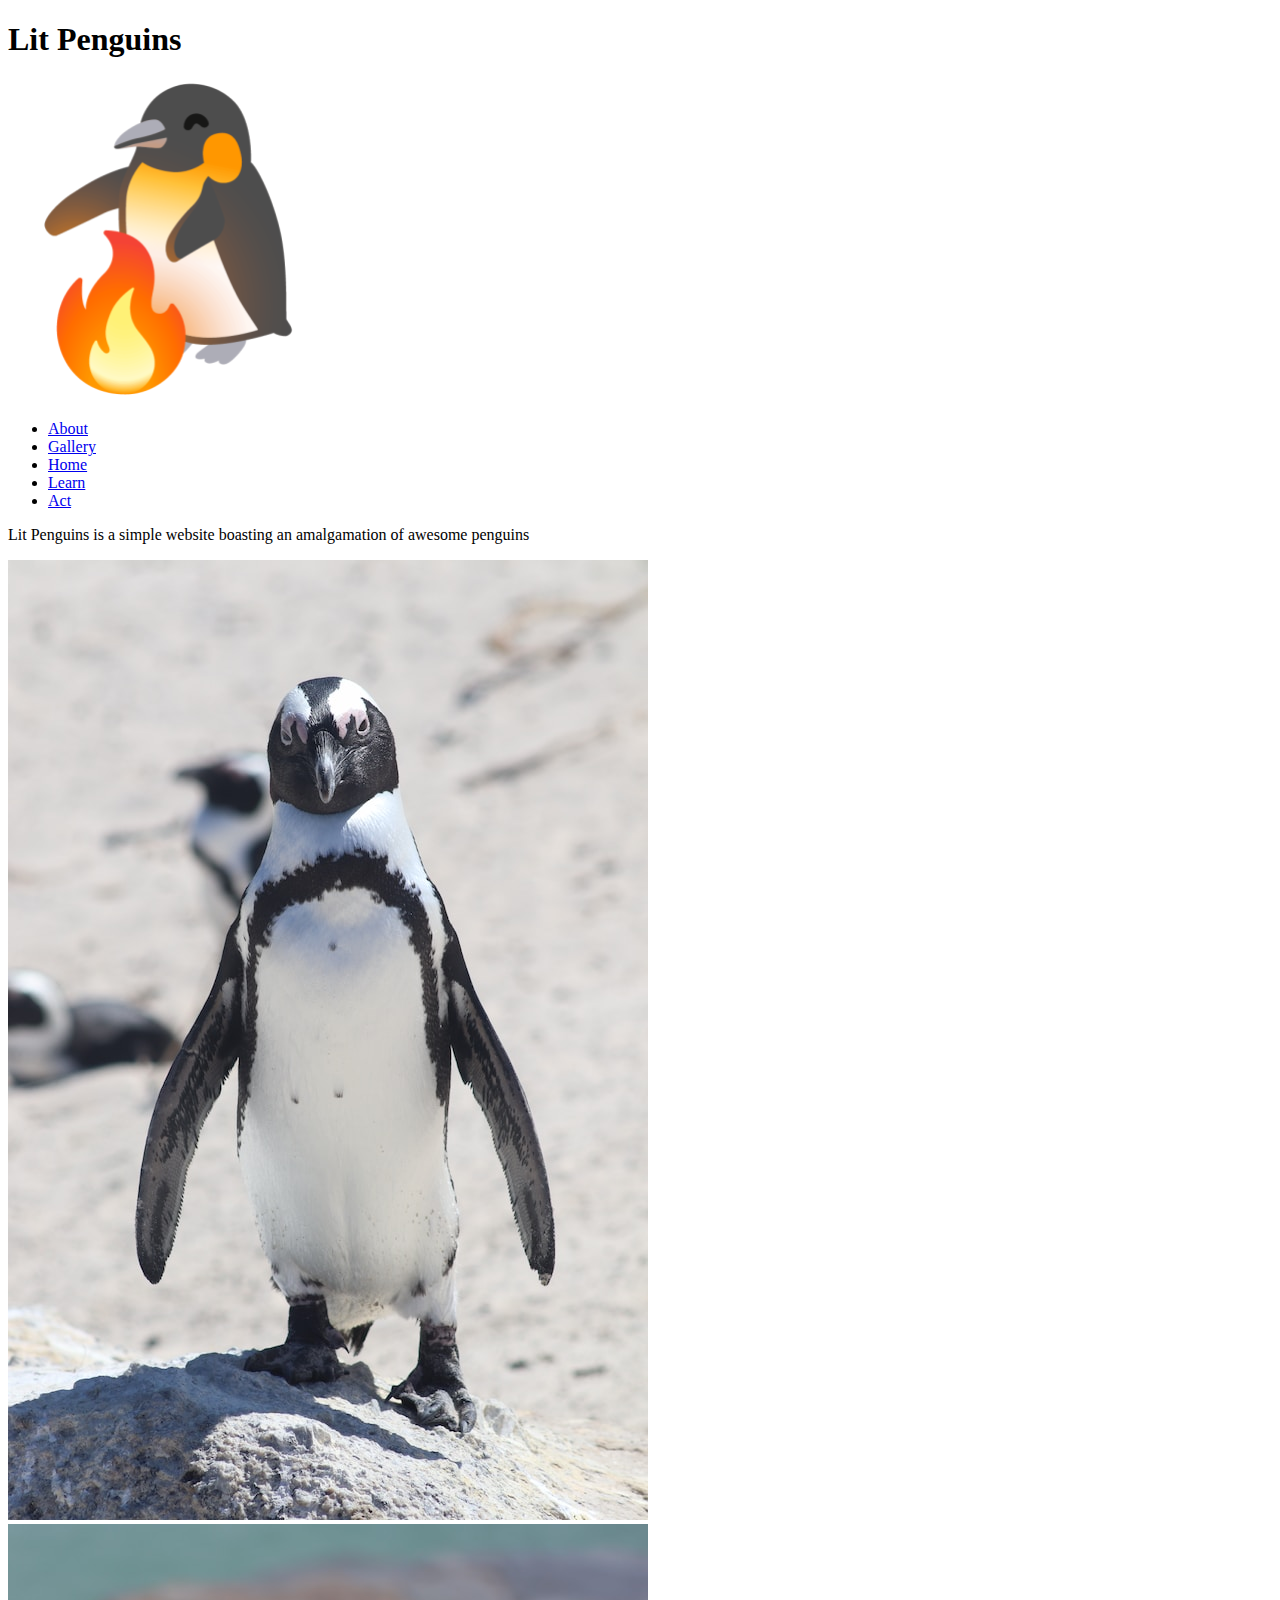
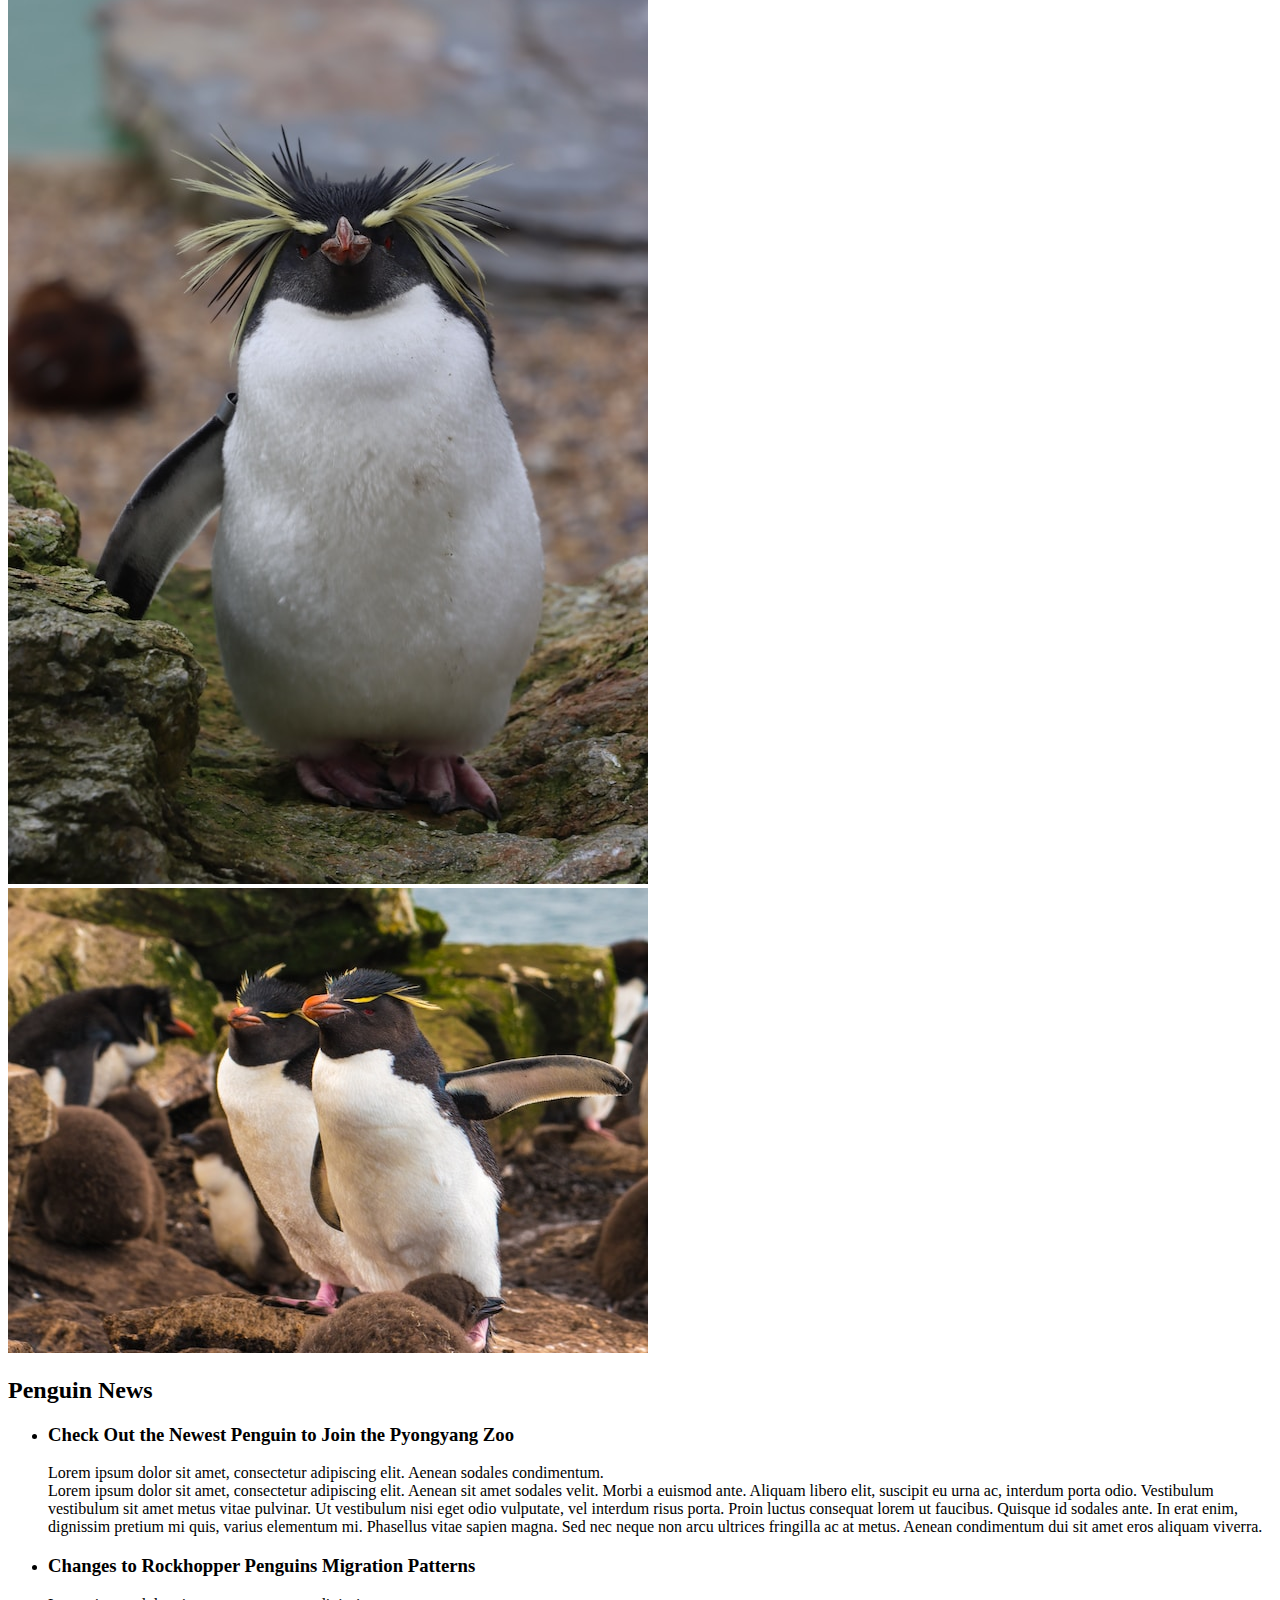
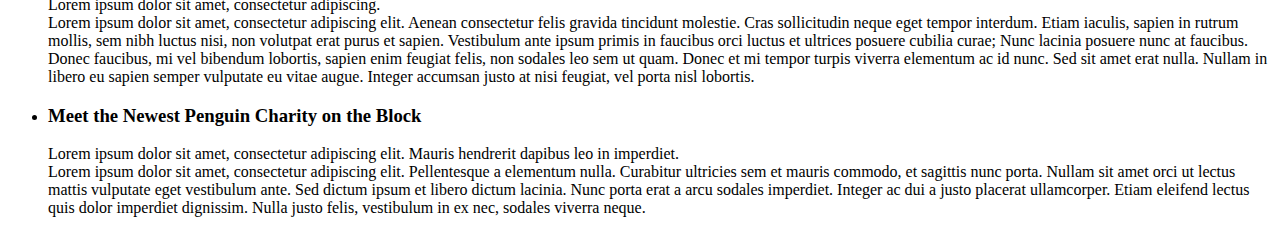
==== index.html @ 4ccbe5aa "added wireframe" ====
<!DOCTYPE html>
<html lang="en">
<head>
    <meta charset="UTF-8">
    <meta name="viewport" content="width=device-width, initial-scale=1.0">
    <title>Lit Penguins</title>
    <link rel="icon" href="images/logo/lit-penguin-favicon.png" type="image/png">
</head>
<body>
    <header>
        <h1>Lit Penguins</h1>
        <img src="images/logo/lit-penguin-logo.png" alt="a penguin emoji with a fire in front of it">
    </header>
    <nav>
        <ul>
            <li><a href="#">About</a></li>
            <li><a href="#">Gallery</a></li>
            <li><a href="#">Home</a></li>
            <li><a href="#">Learn</a></li>
            <li><a href="#">Act</a></li>
        </ul>
    </nav>
    <main>
        <section>
            <p>Lit Penguins is a simple website boasting an amalgamation of awesome penguins</p>
        </section>
        <section>
            <img src="images/home/grumpy-penguin.jpg" alt="a penguin with a grumpy looking face">
            <img src="images/home/king-penguin.jpg" alt="a king penguin with large eye brows">
            <img src="images/home/rockhopper-penguins.jpg" alt="two rockhopper penguins walking">
        </section>
        <section id="news">
            <h2>Penguin News</h2>
            <ul>
                <li>
                    <h3>Check Out the Newest Penguin to Join the Pyongyang Zoo</h3>
                    <summary>Lorem ipsum dolor sit amet, consectetur adipiscing elit. Aenean sodales condimentum.</summary>
                    <article>Lorem ipsum dolor sit amet, consectetur adipiscing elit. Aenean sit amet sodales velit. Morbi a euismod ante. Aliquam libero elit, suscipit eu urna ac, interdum porta odio. Vestibulum vestibulum sit amet metus vitae pulvinar. Ut vestibulum nisi eget odio vulputate, vel interdum risus porta. Proin luctus consequat lorem ut faucibus. Quisque id sodales ante. In erat enim, dignissim pretium mi quis, varius elementum mi. Phasellus vitae sapien magna. Sed nec neque non arcu ultrices fringilla ac at metus. Aenean condimentum dui sit amet eros aliquam viverra.</article>
                </li>
                <li>
                    <h3>Changes to Rockhopper Penguins Migration Patterns</h3>
                    <summary>Lorem ipsum dolor sit amet, consectetur adipiscing.</summary>
                    <article>Lorem ipsum dolor sit amet, consectetur adipiscing elit. Aenean consectetur felis gravida tincidunt molestie. Cras sollicitudin neque eget tempor interdum. Etiam iaculis, sapien in rutrum mollis, sem nibh luctus nisi, non volutpat erat purus et sapien. Vestibulum ante ipsum primis in faucibus orci luctus et ultrices posuere cubilia curae; Nunc lacinia posuere nunc at faucibus. Donec faucibus, mi vel bibendum lobortis, sapien enim feugiat felis, non sodales leo sem ut quam. Donec et mi tempor turpis viverra elementum ac id nunc. Sed sit amet erat nulla. Nullam in libero eu sapien semper vulputate eu vitae augue. Integer accumsan justo at nisi feugiat, vel porta nisl lobortis.</article>
                </li>
                <li>
                    <h3>Meet the Newest Penguin Charity on the Block</h3>
                    <summary>Lorem ipsum dolor sit amet, consectetur adipiscing elit. Mauris hendrerit dapibus leo in imperdiet.</summary>
                    <article>Lorem ipsum dolor sit amet, consectetur adipiscing elit. Pellentesque a elementum nulla. Curabitur ultricies sem et mauris commodo, et sagittis nunc porta. Nullam sit amet orci ut lectus mattis vulputate eget vestibulum ante. Sed dictum ipsum et libero dictum lacinia. Nunc porta erat a arcu sodales imperdiet. Integer ac dui a justo placerat ullamcorper. Etiam eleifend lectus quis dolor imperdiet dignissim. Nulla justo felis, vestibulum in ex nec, sodales viverra neque.</article>
                </li>
            </ul>
        </section>
    </main>
    <footer>

    </footer>
</body>
</html>
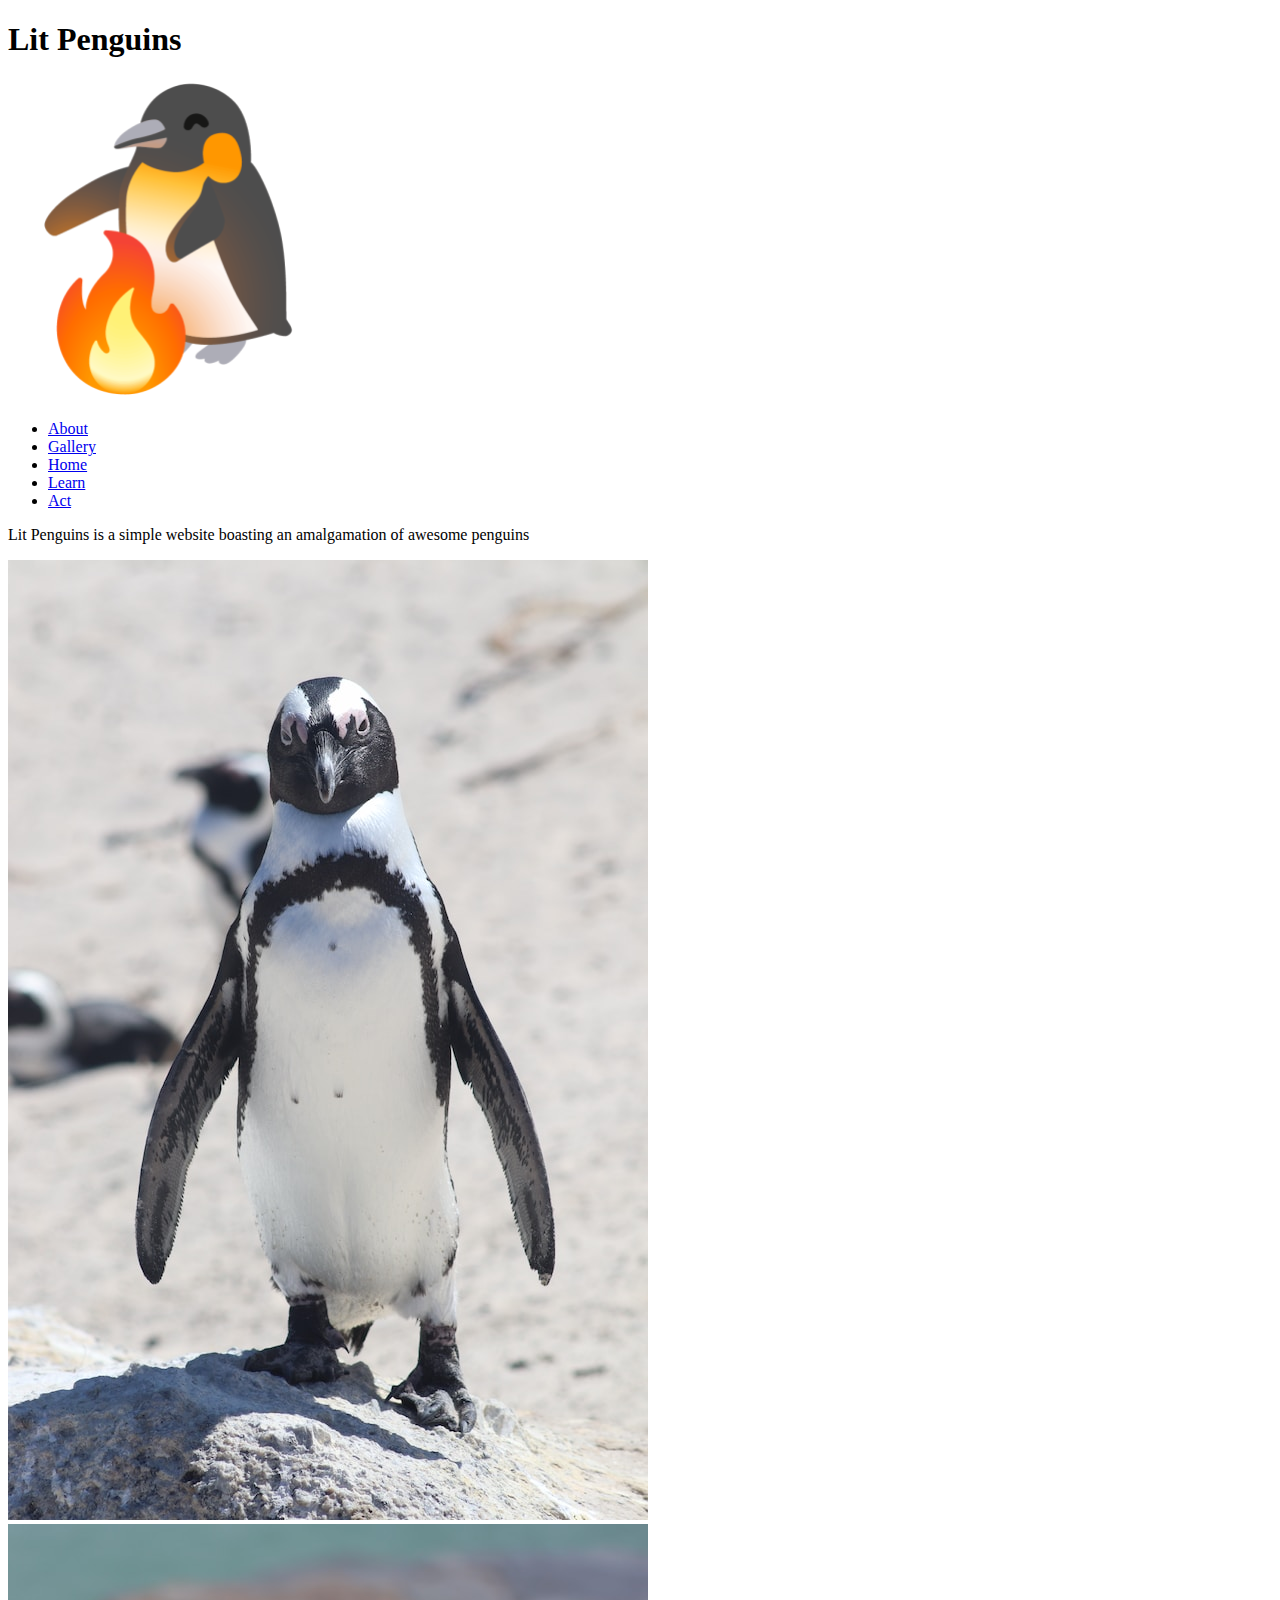
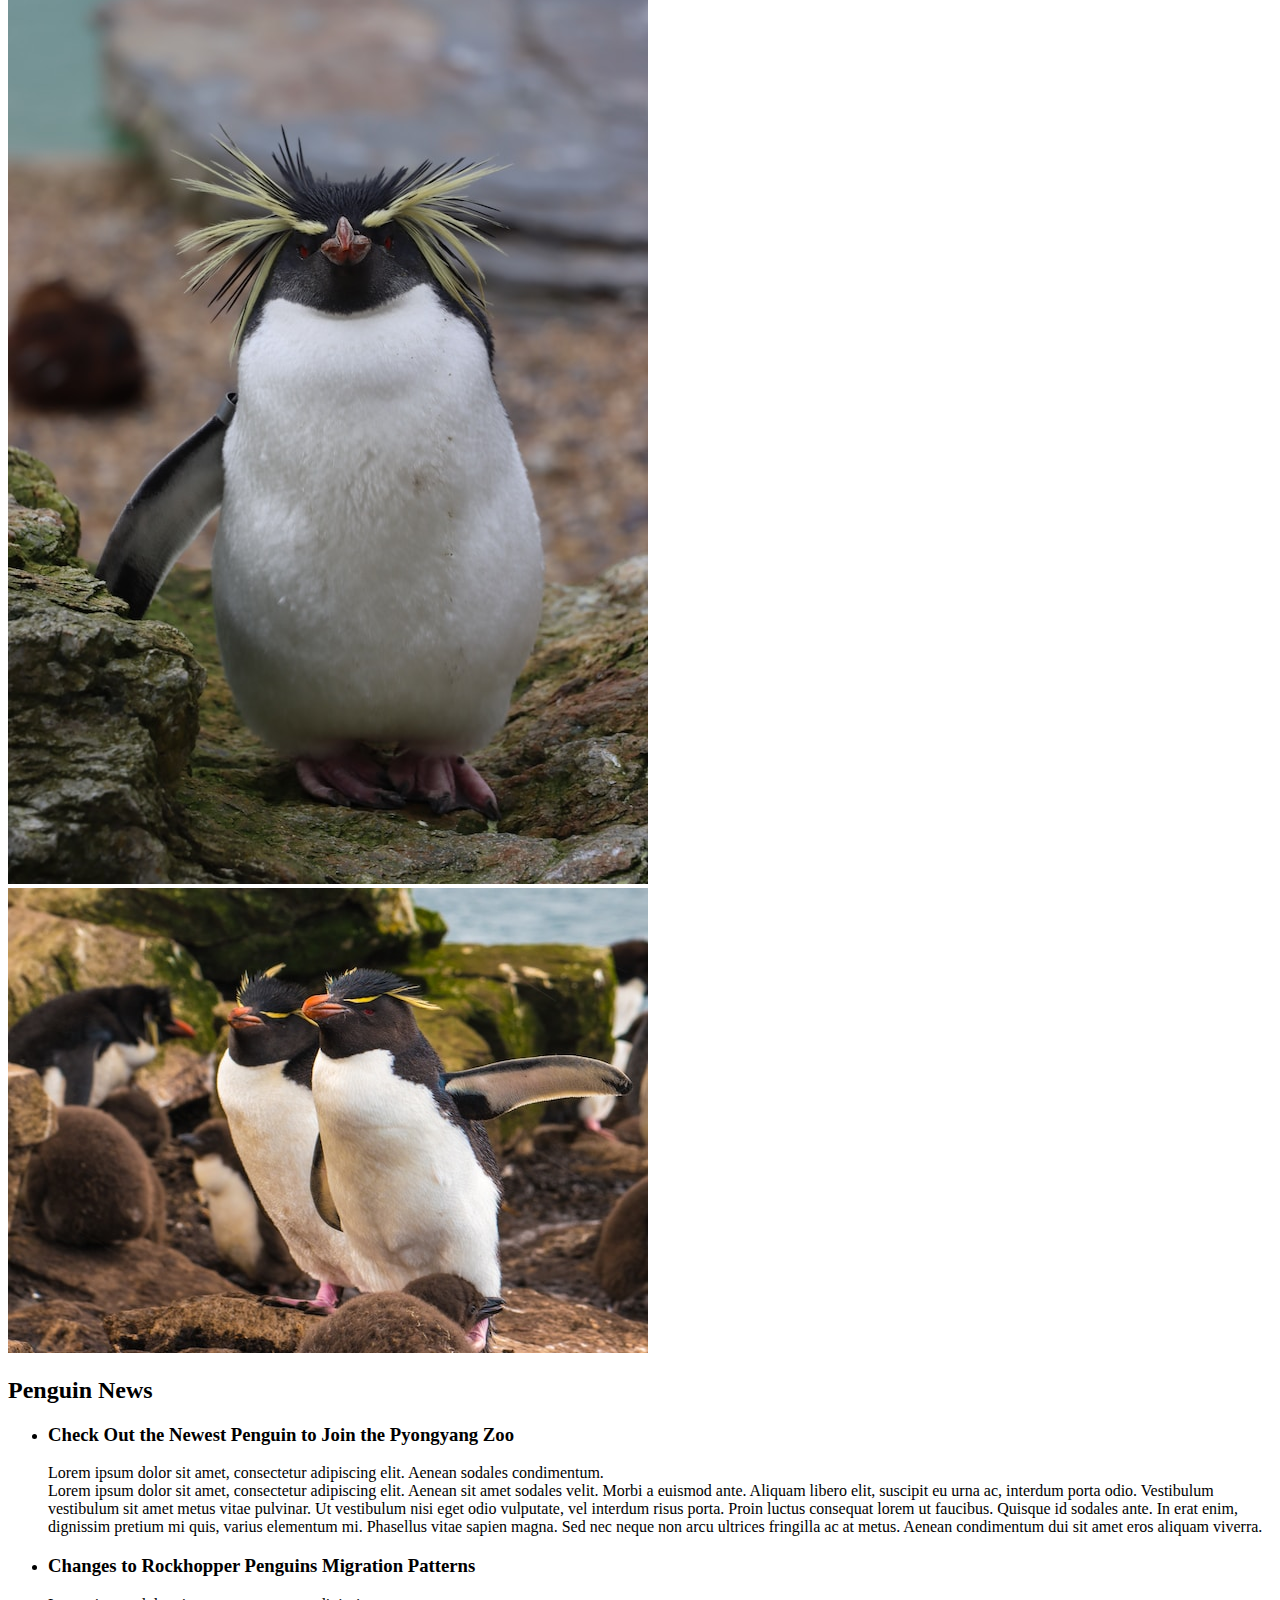
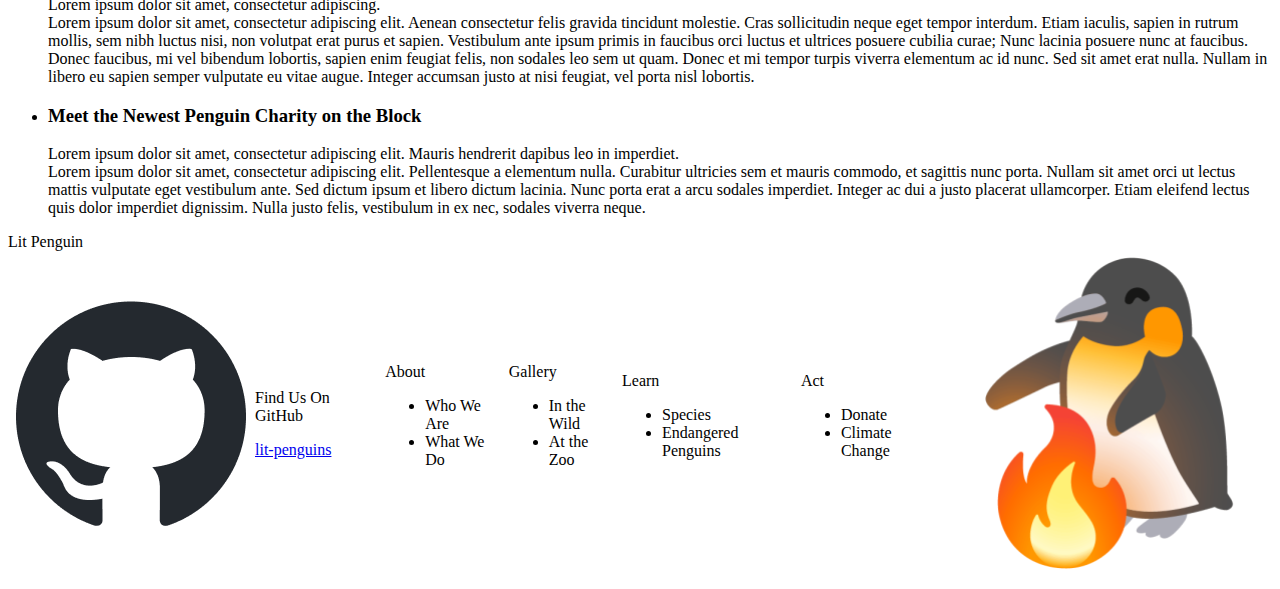
==== commit bfb2ffc5: "finalize homepage structure" ====
--- a/index.html
+++ b/index.html
@@ -51,7 +51,49 @@
         </section>
     </main>
     <footer>
-
+        <table>
+            <thead>Lit Penguin</thead>
+            <tbody>
+                <tr>
+                    <td><img src="images/home/github-mark.png" alt="GitHub logo"></td>
+                    <td>
+                        <p>Find Us On GitHub</p>
+                        <a href="https://github.com/kaylubh/lit-penguins">lit-penguins</a>
+                    </td>
+                    <td></td>
+                    <td>
+                        <p>About</p>
+                        <ul>
+                            <li>Who We Are</li>
+                            <li>What We Do</li>
+                        </ul>
+                    </td>
+                    <td>
+                        <p>Gallery</p>
+                        <ul>
+                            <li>In the Wild</li>
+                            <li>At the Zoo</li>
+                        </ul>
+                    </td>
+                    <td>
+                        <p>Learn</p>
+                        <ul>
+                            <li>Species</li>
+                            <li>Endangered Penguins</li>
+                        </ul>
+                    </td>
+                    <td>
+                        <p>Act</p>
+                        <ul>
+                            <li>Donate</li>
+                            <li>Climate Change</li>
+                        </ul>
+                    </td>
+                    <td></td>
+                    <td><img src="images/logo/lit-penguin-logo.png" alt="a penguin emoji with a fire in front of it"></td>
+                </tr>
+            </tbody>
+        </table>
     </footer>
 </body>
 </html>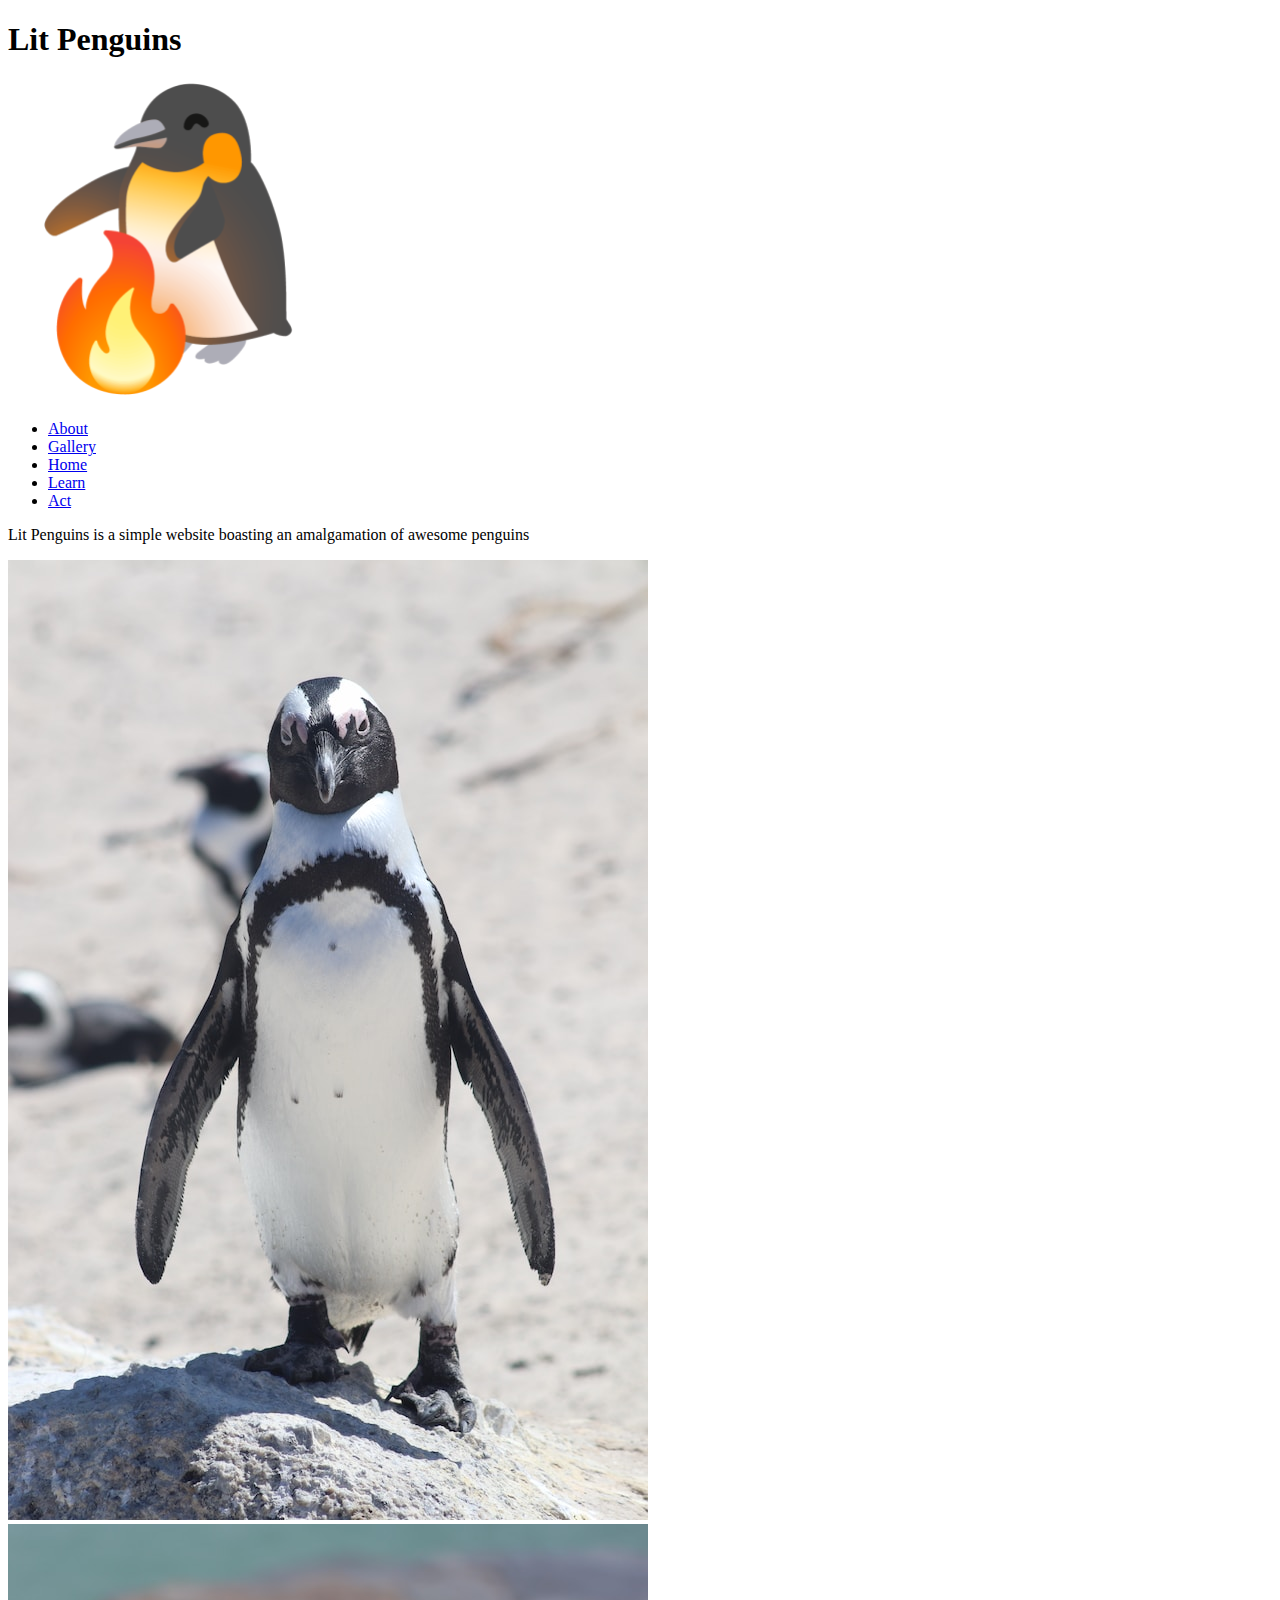
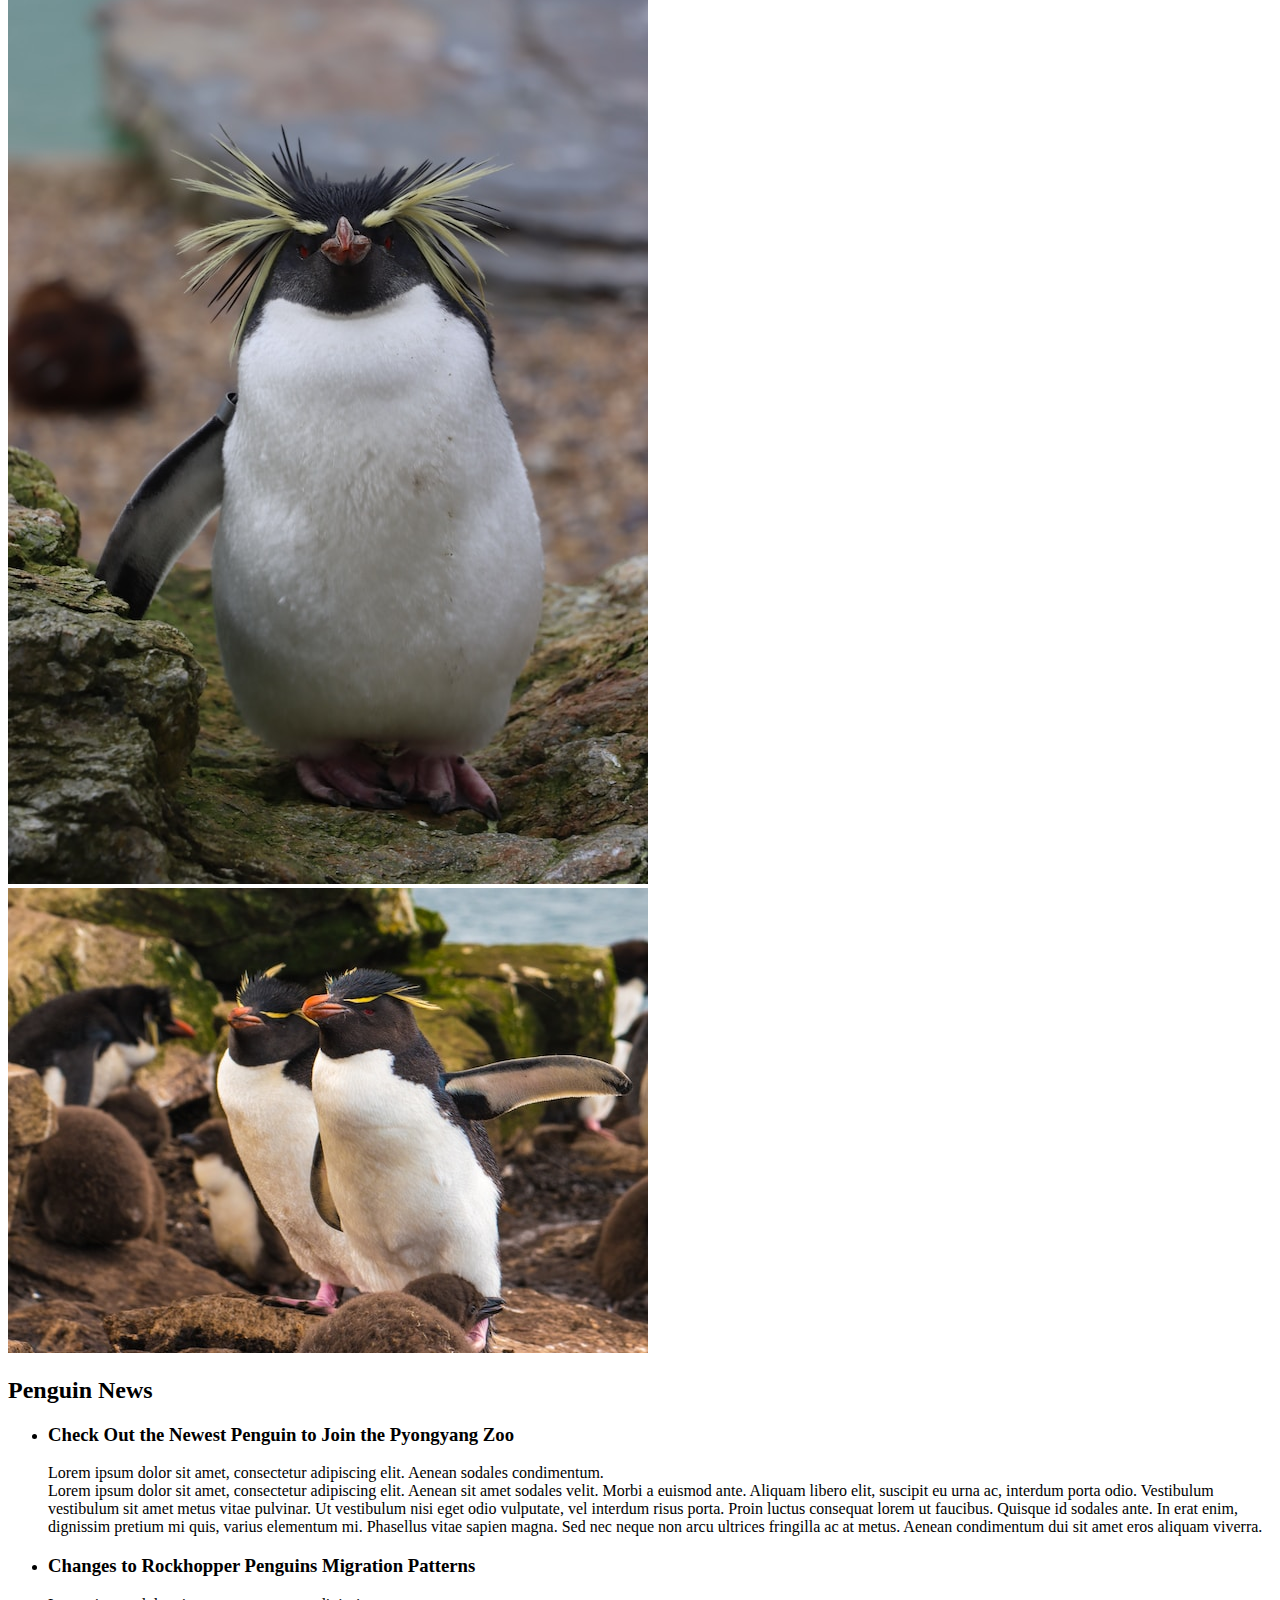
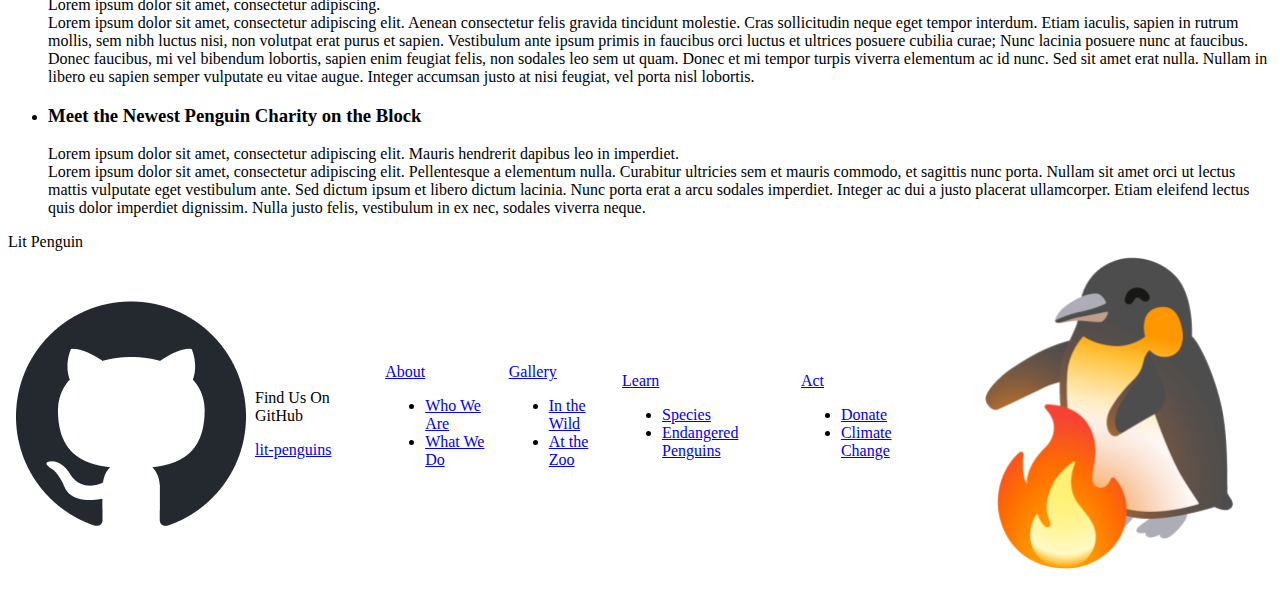
==== commit 00f17ed9: "update footer" ====
--- a/index.html
+++ b/index.html
@@ -62,31 +62,31 @@
                     </td>
                     <td></td>
                     <td>
-                        <p>About</p>
+                        <p><a href="#">About</a></p>
                         <ul>
-                            <li>Who We Are</li>
-                            <li>What We Do</li>
+                            <li><a href="#">Who We Are</a></li>
+                            <li><a href="#">What We Do</a></li>
                         </ul>
                     </td>
                     <td>
-                        <p>Gallery</p>
+                        <p><a href="#">Gallery</a></p>
                         <ul>
-                            <li>In the Wild</li>
-                            <li>At the Zoo</li>
+                            <li><a href="#">In the Wild</a></li>
+                            <li><a href="#">At the Zoo</a></li>
                         </ul>
                     </td>
                     <td>
-                        <p>Learn</p>
+                        <p><a href="#">Learn</a></p>
                         <ul>
-                            <li>Species</li>
-                            <li>Endangered Penguins</li>
+                            <li><a href="#">Species</a></li>
+                            <li><a href="#">Endangered Penguins</a></li>
                         </ul>
                     </td>
                     <td>
-                        <p>Act</p>
+                        <p><a href="#">Act</a></p>
                         <ul>
-                            <li>Donate</li>
-                            <li>Climate Change</li>
+                            <li><a href="#">Donate</a></li>
+                            <li><a href="#">Climate Change</a></li>
                         </ul>
                     </td>
                     <td></td>
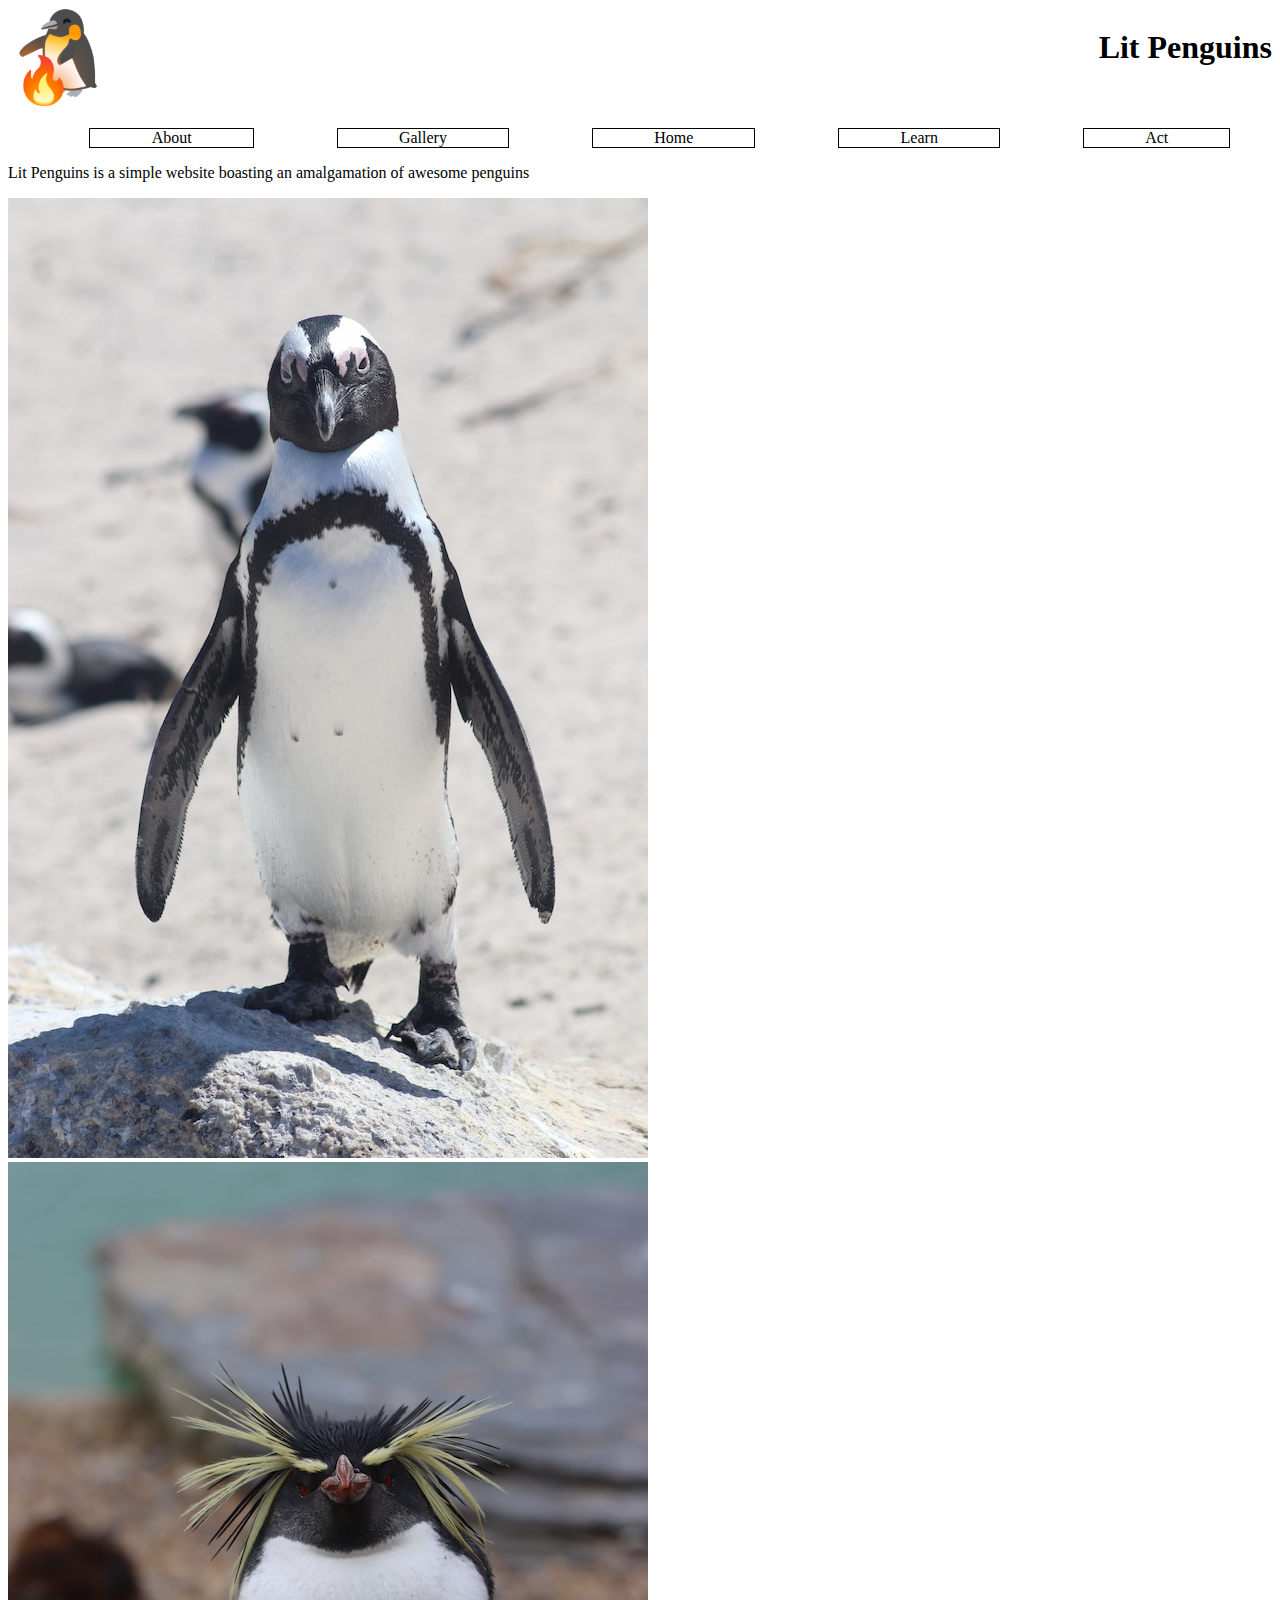
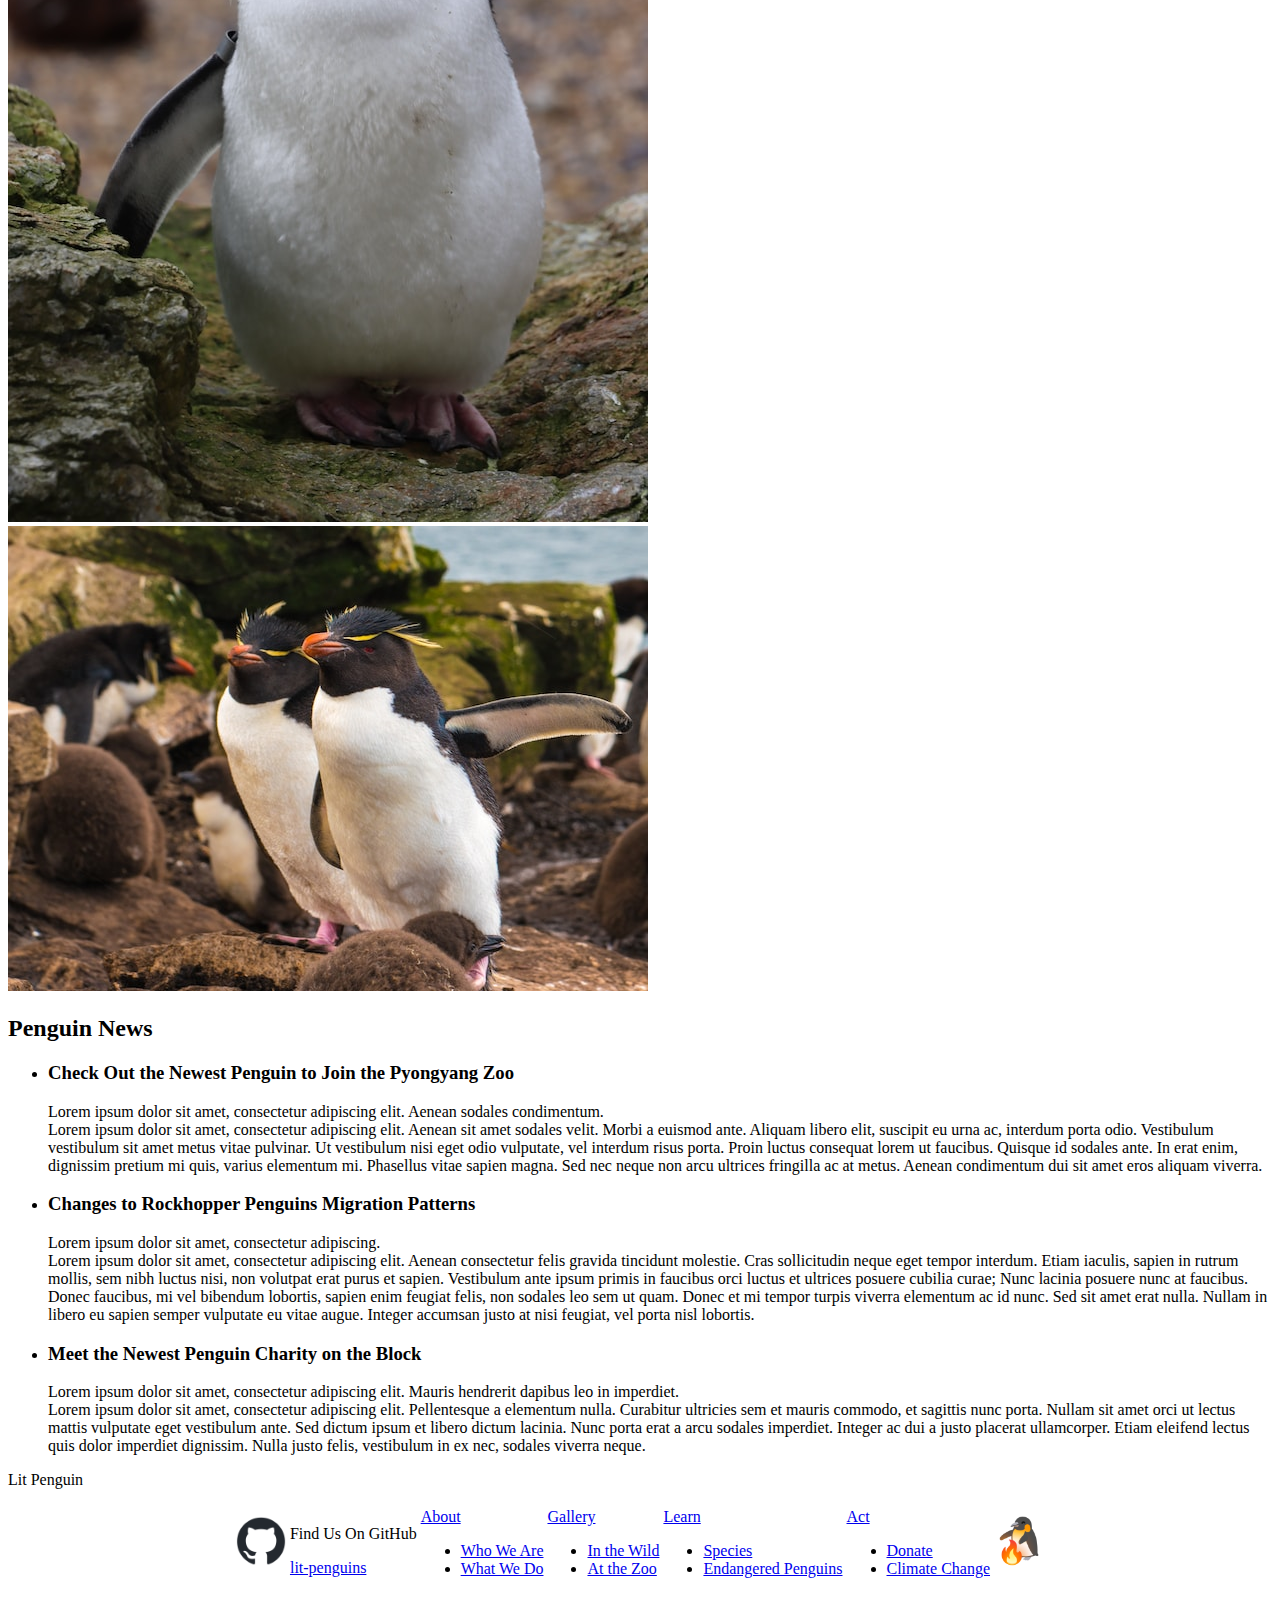
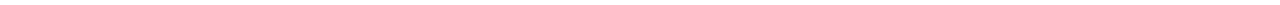
==== commit a9706308: "initial header/footer styling" ====
--- a/index.html
+++ b/index.html
@@ -5,21 +5,22 @@
     <meta name="viewport" content="width=device-width, initial-scale=1.0">
     <title>Lit Penguins</title>
     <link rel="icon" href="images/logo/lit-penguin-favicon.png" type="image/png">
+    <link rel="stylesheet" href="style.css">
 </head>
 <body>
     <header>
         <h1>Lit Penguins</h1>
         <img src="images/logo/lit-penguin-logo.png" alt="a penguin emoji with a fire in front of it">
+        <nav>
+            <ul>
+                <li><a href="#">About</a></li>
+                <li><a href="#">Gallery</a></li>
+                <li><a href="#">Home</a></li>
+                <li><a href="#">Learn</a></li>
+                <li><a href="#">Act</a></li>
+            </ul>
+        </nav>
     </header>
-    <nav>
-        <ul>
-            <li><a href="#">About</a></li>
-            <li><a href="#">Gallery</a></li>
-            <li><a href="#">Home</a></li>
-            <li><a href="#">Learn</a></li>
-            <li><a href="#">Act</a></li>
-        </ul>
-    </nav>
     <main>
         <section>
             <p>Lit Penguins is a simple website boasting an amalgamation of awesome penguins</p>
@@ -60,7 +61,6 @@
                         <p>Find Us On GitHub</p>
                         <a href="https://github.com/kaylubh/lit-penguins">lit-penguins</a>
                     </td>
-                    <td></td>
                     <td>
                         <p><a href="#">About</a></p>
                         <ul>
@@ -89,7 +89,6 @@
                             <li><a href="#">Climate Change</a></li>
                         </ul>
                     </td>
-                    <td></td>
                     <td><img src="images/logo/lit-penguin-logo.png" alt="a penguin emoji with a fire in front of it"></td>
                 </tr>
             </tbody>
--- a/style.css
+++ b/style.css
@@ -0,0 +1,55 @@
+/* header */
+
+header h1 {
+    float: right;
+}
+
+header img {
+    height: 100px;
+    width: 100px;
+}
+
+/* nav */
+
+nav ul {
+    display: flex;
+    justify-content: center;
+}
+
+nav ul li {
+    list-style: none;
+    display: inline-block;
+    text-align: center;
+    margin-left: auto;
+    margin-right: auto;
+    padding-inline: 5% 5%; 
+    border: solid 1px black;
+}
+
+nav ul li a {
+    text-decoration: none;
+    color: black;
+}
+
+nav ul li:hover {
+    text-decoration: none;
+    box-shadow: 2px 2px 2px black;
+    font-weight: bold;
+}
+
+/* footer */
+
+footer table {
+    display: flex;
+    justify-content: center;
+}
+
+footer td {
+    margin-left: auto;
+    margin-right: auto;
+}
+
+footer img {
+    height: 50px;
+    width: 50;
+}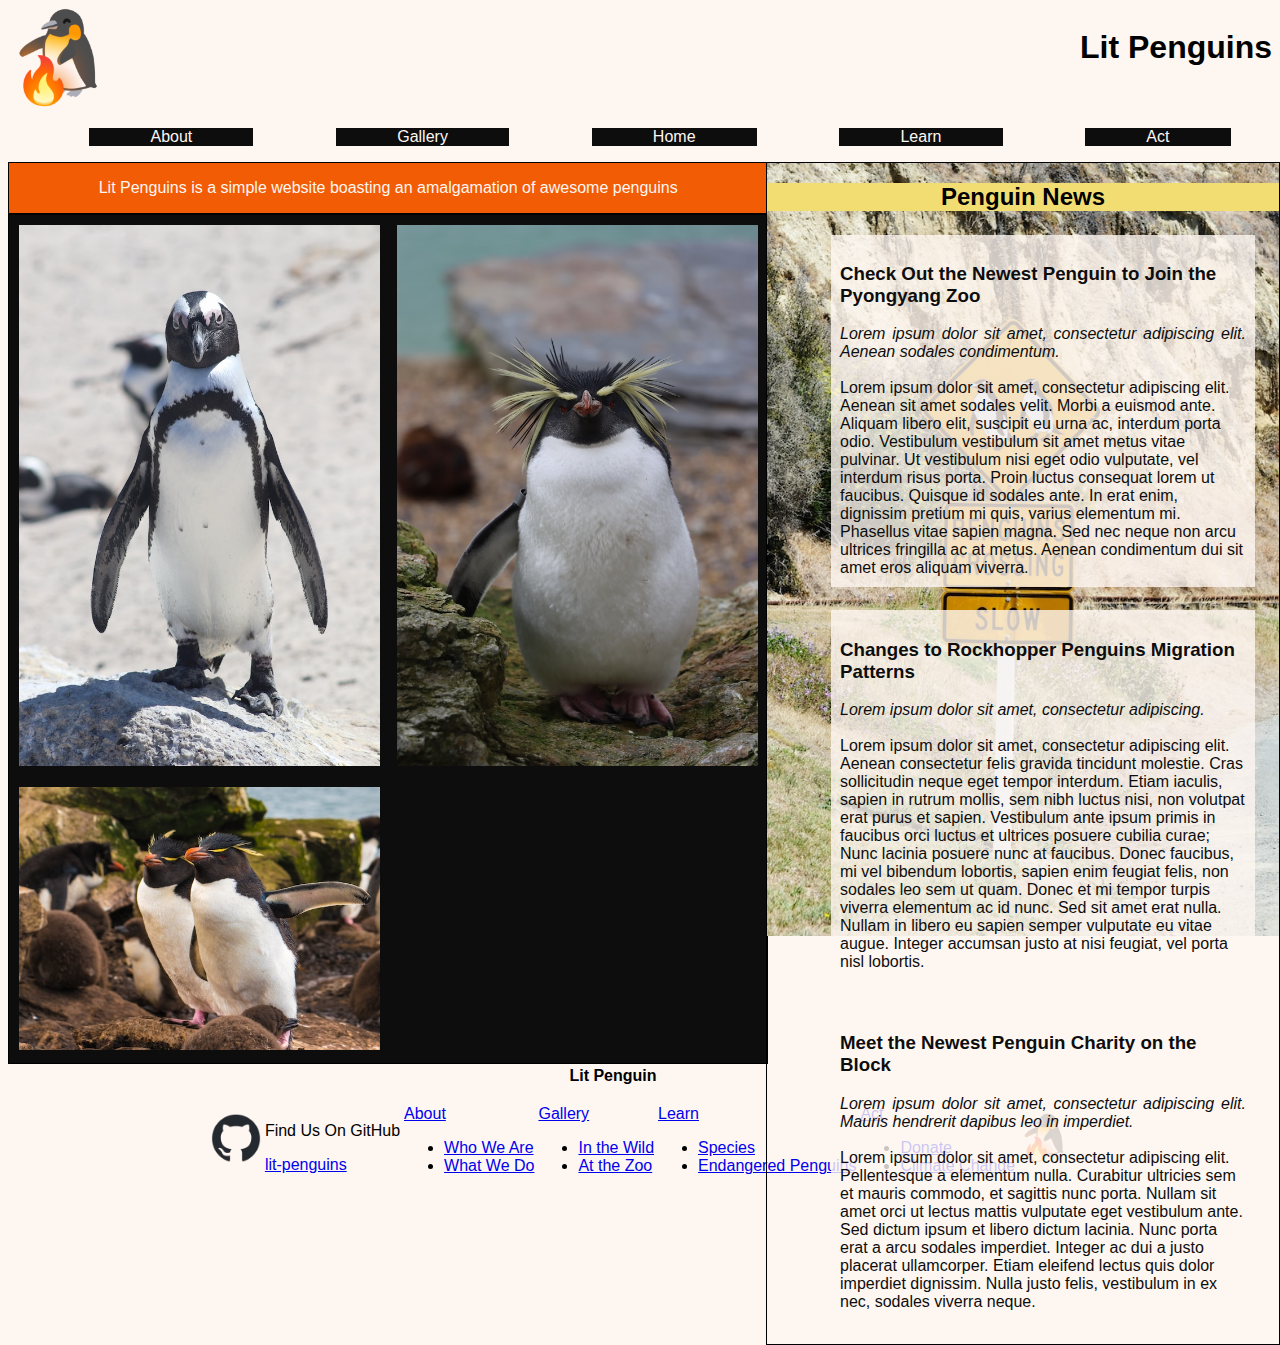
==== commit 3911ded5: "add style structure to homepage" ====
--- a/index.html
+++ b/index.html
@@ -22,13 +22,25 @@
         </nav>
     </header>
     <main>
-        <section>
+        <section id="about">
             <p>Lit Penguins is a simple website boasting an amalgamation of awesome penguins</p>
         </section>
-        <section>
-            <img src="images/home/grumpy-penguin.jpg" alt="a penguin with a grumpy looking face">
-            <img src="images/home/king-penguin.jpg" alt="a king penguin with large eye brows">
-            <img src="images/home/rockhopper-penguins.jpg" alt="two rockhopper penguins walking">
+        <section id="gallery">
+            <table>
+                <tr>
+                    <td>
+                        <img src="images/home/grumpy-penguin.jpg" alt="a penguin with a grumpy looking face">
+                    </td>
+                    <td>
+                        <img src="images/home/king-penguin.jpg" alt="a king penguin with large eye brows">
+                    </td>
+                </tr>
+                <tr>
+                    <td>
+                        <img src="images/home/rockhopper-penguins.jpg" alt="two rockhopper penguins walking">
+                    </td>
+                </tr>
+            </table>           
         </section>
         <section id="news">
             <h2>Penguin News</h2>
@@ -36,16 +48,19 @@
                 <li>
                     <h3>Check Out the Newest Penguin to Join the Pyongyang Zoo</h3>
                     <summary>Lorem ipsum dolor sit amet, consectetur adipiscing elit. Aenean sodales condimentum.</summary>
+                    <br>
                     <article>Lorem ipsum dolor sit amet, consectetur adipiscing elit. Aenean sit amet sodales velit. Morbi a euismod ante. Aliquam libero elit, suscipit eu urna ac, interdum porta odio. Vestibulum vestibulum sit amet metus vitae pulvinar. Ut vestibulum nisi eget odio vulputate, vel interdum risus porta. Proin luctus consequat lorem ut faucibus. Quisque id sodales ante. In erat enim, dignissim pretium mi quis, varius elementum mi. Phasellus vitae sapien magna. Sed nec neque non arcu ultrices fringilla ac at metus. Aenean condimentum dui sit amet eros aliquam viverra.</article>
                 </li>
                 <li>
                     <h3>Changes to Rockhopper Penguins Migration Patterns</h3>
                     <summary>Lorem ipsum dolor sit amet, consectetur adipiscing.</summary>
+                    <br>
                     <article>Lorem ipsum dolor sit amet, consectetur adipiscing elit. Aenean consectetur felis gravida tincidunt molestie. Cras sollicitudin neque eget tempor interdum. Etiam iaculis, sapien in rutrum mollis, sem nibh luctus nisi, non volutpat erat purus et sapien. Vestibulum ante ipsum primis in faucibus orci luctus et ultrices posuere cubilia curae; Nunc lacinia posuere nunc at faucibus. Donec faucibus, mi vel bibendum lobortis, sapien enim feugiat felis, non sodales leo sem ut quam. Donec et mi tempor turpis viverra elementum ac id nunc. Sed sit amet erat nulla. Nullam in libero eu sapien semper vulputate eu vitae augue. Integer accumsan justo at nisi feugiat, vel porta nisl lobortis.</article>
                 </li>
                 <li>
                     <h3>Meet the Newest Penguin Charity on the Block</h3>
                     <summary>Lorem ipsum dolor sit amet, consectetur adipiscing elit. Mauris hendrerit dapibus leo in imperdiet.</summary>
+                    <br>
                     <article>Lorem ipsum dolor sit amet, consectetur adipiscing elit. Pellentesque a elementum nulla. Curabitur ultricies sem et mauris commodo, et sagittis nunc porta. Nullam sit amet orci ut lectus mattis vulputate eget vestibulum ante. Sed dictum ipsum et libero dictum lacinia. Nunc porta erat a arcu sodales imperdiet. Integer ac dui a justo placerat ullamcorper. Etiam eleifend lectus quis dolor imperdiet dignissim. Nulla justo felis, vestibulum in ex nec, sodales viverra neque.</article>
                 </li>
             </ul>
@@ -53,45 +68,45 @@
     </main>
     <footer>
         <table>
-            <thead>Lit Penguin</thead>
-            <tbody>
-                <tr>
-                    <td><img src="images/home/github-mark.png" alt="GitHub logo"></td>
-                    <td>
-                        <p>Find Us On GitHub</p>
-                        <a href="https://github.com/kaylubh/lit-penguins">lit-penguins</a>
-                    </td>
-                    <td>
-                        <p><a href="#">About</a></p>
-                        <ul>
-                            <li><a href="#">Who We Are</a></li>
-                            <li><a href="#">What We Do</a></li>
-                        </ul>
-                    </td>
-                    <td>
-                        <p><a href="#">Gallery</a></p>
-                        <ul>
-                            <li><a href="#">In the Wild</a></li>
-                            <li><a href="#">At the Zoo</a></li>
-                        </ul>
-                    </td>
-                    <td>
-                        <p><a href="#">Learn</a></p>
-                        <ul>
-                            <li><a href="#">Species</a></li>
-                            <li><a href="#">Endangered Penguins</a></li>
-                        </ul>
-                    </td>
-                    <td>
-                        <p><a href="#">Act</a></p>
-                        <ul>
-                            <li><a href="#">Donate</a></li>
-                            <li><a href="#">Climate Change</a></li>
-                        </ul>
-                    </td>
-                    <td><img src="images/logo/lit-penguin-logo.png" alt="a penguin emoji with a fire in front of it"></td>
+            <tr>
+                <th scope="col" colspan="6">Lit Penguin</th>
+            </tr>
+            <tr>
+                <td><img src="images/home/github-mark.png" alt="GitHub logo"></td>
+                <td>
+                    <p>Find Us On GitHub</p>
+                    <a href="https://github.com/kaylubh/lit-penguins">lit-penguins</a>
+                </td>
+                <td>
+                    <p><a href="#">About</a></p>
+                    <ul>
+                        <li><a href="#">Who We Are</a></li>
+                        <li><a href="#">What We Do</a></li>
+                    </ul>
+                </td>
+                <td>
+                    <p><a href="#">Gallery</a></p>
+                    <ul>
+                        <li><a href="#">In the Wild</a></li>
+                        <li><a href="#">At the Zoo</a></li>
+                    </ul>
+                </td>
+                <td>
+                    <p><a href="#">Learn</a></p>
+                    <ul>
+                        <li><a href="#">Species</a></li>
+                        <li><a href="#">Endangered Penguins</a></li>
+                    </ul>
+                </td>
+                <td>
+                    <p><a href="#">Act</a></p>
+                    <ul>
+                        <li><a href="#">Donate</a></li>
+                        <li><a href="#">Climate Change</a></li>
+                    </ul>
+                </td>
+                <td><img src="images/logo/lit-penguin-logo.png" alt="a penguin emoji with a fire in front of it"></td>
                 </tr>
-            </tbody>
         </table>
     </footer>
 </body>
--- a/style.css
+++ b/style.css
@@ -1,3 +1,8 @@
+body {
+    background-color:#FEF6F1;
+    font-family: sans-serif;
+}
+
 /* header */
 
 header h1 {
@@ -23,24 +28,82 @@
     margin-left: auto;
     margin-right: auto;
     padding-inline: 5% 5%; 
-    border: solid 1px black;
+    background-color: #0D0D0D;
 }
 
 nav ul li a {
     text-decoration: none;
-    color: black;
+    color: #FEF6F1;;
 }
 
 nav ul li:hover {
     text-decoration: none;
-    box-shadow: 2px 2px 2px black;
+    box-shadow: 2px 2px 2px #B8B8BF;
     font-weight: bold;
+}
+
+/* main */
+
+main {
+    display: grid;
+}
+
+main section {
+    border: 1px solid black;
+}
+
+#about {
+    width: 60%;
+    background-color: #F25C05;
+    color: #FEF6F1;
+    text-align: center;
+}
+
+#gallery {
+    width: 60%;
+    background-color: #0D0D0D;
+}
+
+section table tr td {
+    margin: 1%;
+    padding: 1%;
+}
+
+section table tr td img {
+    width: 100%;
+}
+
+#news {
+    width: 40%;
+    background-image:url(images/home/penguin-crossing.jpg);
+    background-repeat: no-repeat;
+    background-size: 100%;
+    position: absolute;
+    right: 0;
+}
+
+section h2 {
+    background-color: #F2DD72;
+    text-align: center;
+}
+
+section ul li {
+    list-style: none;
+    background-color: rgba(254, 246, 241, .8);
+    color: #0D0D0D;
+    margin: 5%;
+    padding: 2%;
+}
+
+section ul li summary {
+    text-align: justify;
+    font-style: italic;
 }
 
 /* footer */
 
 footer table {
-    display: flex;
+    display: grid;
     justify-content: center;
 }
 
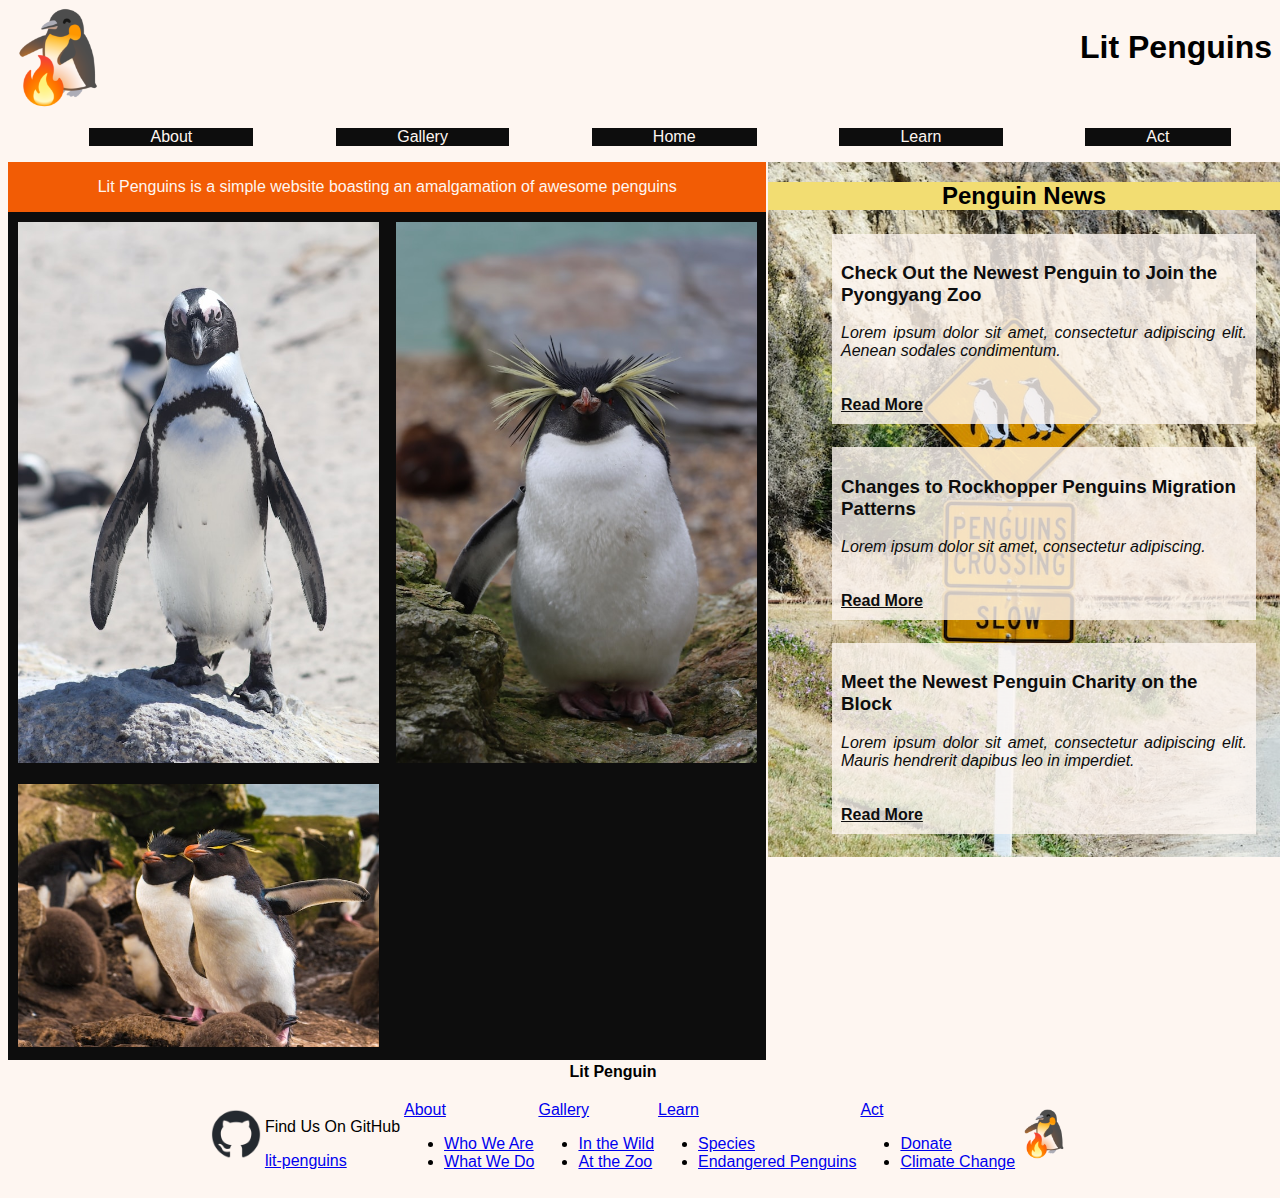
==== commit cbed2f89: "add dynamic components" ====
--- a/index.html
+++ b/index.html
@@ -6,6 +6,7 @@
     <title>Lit Penguins</title>
     <link rel="icon" href="images/logo/lit-penguin-favicon.png" type="image/png">
     <link rel="stylesheet" href="style.css">
+    <script src="app.js"></script>
 </head>
 <body>
     <header>
@@ -49,19 +50,25 @@
                     <h3>Check Out the Newest Penguin to Join the Pyongyang Zoo</h3>
                     <summary>Lorem ipsum dolor sit amet, consectetur adipiscing elit. Aenean sodales condimentum.</summary>
                     <br>
-                    <article>Lorem ipsum dolor sit amet, consectetur adipiscing elit. Aenean sit amet sodales velit. Morbi a euismod ante. Aliquam libero elit, suscipit eu urna ac, interdum porta odio. Vestibulum vestibulum sit amet metus vitae pulvinar. Ut vestibulum nisi eget odio vulputate, vel interdum risus porta. Proin luctus consequat lorem ut faucibus. Quisque id sodales ante. In erat enim, dignissim pretium mi quis, varius elementum mi. Phasellus vitae sapien magna. Sed nec neque non arcu ultrices fringilla ac at metus. Aenean condimentum dui sit amet eros aliquam viverra.</article>
+                    <article id="article-1">Lorem ipsum dolor sit amet, consectetur adipiscing elit. Aenean sit amet sodales velit. Morbi a euismod ante. Aliquam libero elit, suscipit eu urna ac, interdum porta odio. Vestibulum vestibulum sit amet metus vitae pulvinar. Ut vestibulum nisi eget odio vulputate, vel interdum risus porta. Proin luctus consequat lorem ut faucibus. Quisque id sodales ante. In erat enim, dignissim pretium mi quis, varius elementum mi. Phasellus vitae sapien magna. Sed nec neque non arcu ultrices fringilla ac at metus. Aenean condimentum dui sit amet eros aliquam viverra.</article>
+                    <br>
+                    <a href="#" id="article-1-button" onclick="expandArticle1()"></a>
                 </li>
                 <li>
                     <h3>Changes to Rockhopper Penguins Migration Patterns</h3>
                     <summary>Lorem ipsum dolor sit amet, consectetur adipiscing.</summary>
                     <br>
-                    <article>Lorem ipsum dolor sit amet, consectetur adipiscing elit. Aenean consectetur felis gravida tincidunt molestie. Cras sollicitudin neque eget tempor interdum. Etiam iaculis, sapien in rutrum mollis, sem nibh luctus nisi, non volutpat erat purus et sapien. Vestibulum ante ipsum primis in faucibus orci luctus et ultrices posuere cubilia curae; Nunc lacinia posuere nunc at faucibus. Donec faucibus, mi vel bibendum lobortis, sapien enim feugiat felis, non sodales leo sem ut quam. Donec et mi tempor turpis viverra elementum ac id nunc. Sed sit amet erat nulla. Nullam in libero eu sapien semper vulputate eu vitae augue. Integer accumsan justo at nisi feugiat, vel porta nisl lobortis.</article>
+                    <article id="article-2">Lorem ipsum dolor sit amet, consectetur adipiscing elit. Aenean consectetur felis gravida tincidunt molestie. Cras sollicitudin neque eget tempor interdum. Etiam iaculis, sapien in rutrum mollis, sem nibh luctus nisi, non volutpat erat purus et sapien. Vestibulum ante ipsum primis in faucibus orci luctus et ultrices posuere cubilia curae; Nunc lacinia posuere nunc at faucibus. Donec faucibus, mi vel bibendum lobortis, sapien enim feugiat felis, non sodales leo sem ut quam. Donec et mi tempor turpis viverra elementum ac id nunc. Sed sit amet erat nulla. Nullam in libero eu sapien semper vulputate eu vitae augue. Integer accumsan justo at nisi feugiat, vel porta nisl lobortis.</article>
+                    <br>
+                    <a href="#" id="article-2-button" onclick="expandArticle2()"></a>
                 </li>
                 <li>
                     <h3>Meet the Newest Penguin Charity on the Block</h3>
                     <summary>Lorem ipsum dolor sit amet, consectetur adipiscing elit. Mauris hendrerit dapibus leo in imperdiet.</summary>
                     <br>
-                    <article>Lorem ipsum dolor sit amet, consectetur adipiscing elit. Pellentesque a elementum nulla. Curabitur ultricies sem et mauris commodo, et sagittis nunc porta. Nullam sit amet orci ut lectus mattis vulputate eget vestibulum ante. Sed dictum ipsum et libero dictum lacinia. Nunc porta erat a arcu sodales imperdiet. Integer ac dui a justo placerat ullamcorper. Etiam eleifend lectus quis dolor imperdiet dignissim. Nulla justo felis, vestibulum in ex nec, sodales viverra neque.</article>
+                    <article id="article-3">Lorem ipsum dolor sit amet, consectetur adipiscing elit. Pellentesque a elementum nulla. Curabitur ultricies sem et mauris commodo, et sagittis nunc porta. Nullam sit amet orci ut lectus mattis vulputate eget vestibulum ante. Sed dictum ipsum et libero dictum lacinia. Nunc porta erat a arcu sodales imperdiet. Integer ac dui a justo placerat ullamcorper. Etiam eleifend lectus quis dolor imperdiet dignissim. Nulla justo felis, vestibulum in ex nec, sodales viverra neque.</article>
+                    <br>
+                    <a href="#" id="article-3-button" onclick="expandArticle3()"></a>
                 </li>
             </ul>
         </section>
--- a/style.css
+++ b/style.css
@@ -48,10 +48,6 @@
     display: grid;
 }
 
-main section {
-    border: 1px solid black;
-}
-
 #about {
     width: 60%;
     background-color: #F25C05;
@@ -100,6 +96,11 @@
     font-style: italic;
 }
 
+section ul li a {
+    color: #0D0D0D;
+    font-weight: bold;
+}
+
 /* footer */
 
 footer table {
@@ -115,4 +116,10 @@
 footer img {
     height: 50px;
     width: 50;
+}
+
+/* dynamic content */
+
+.collapse {
+    display: none;
 }